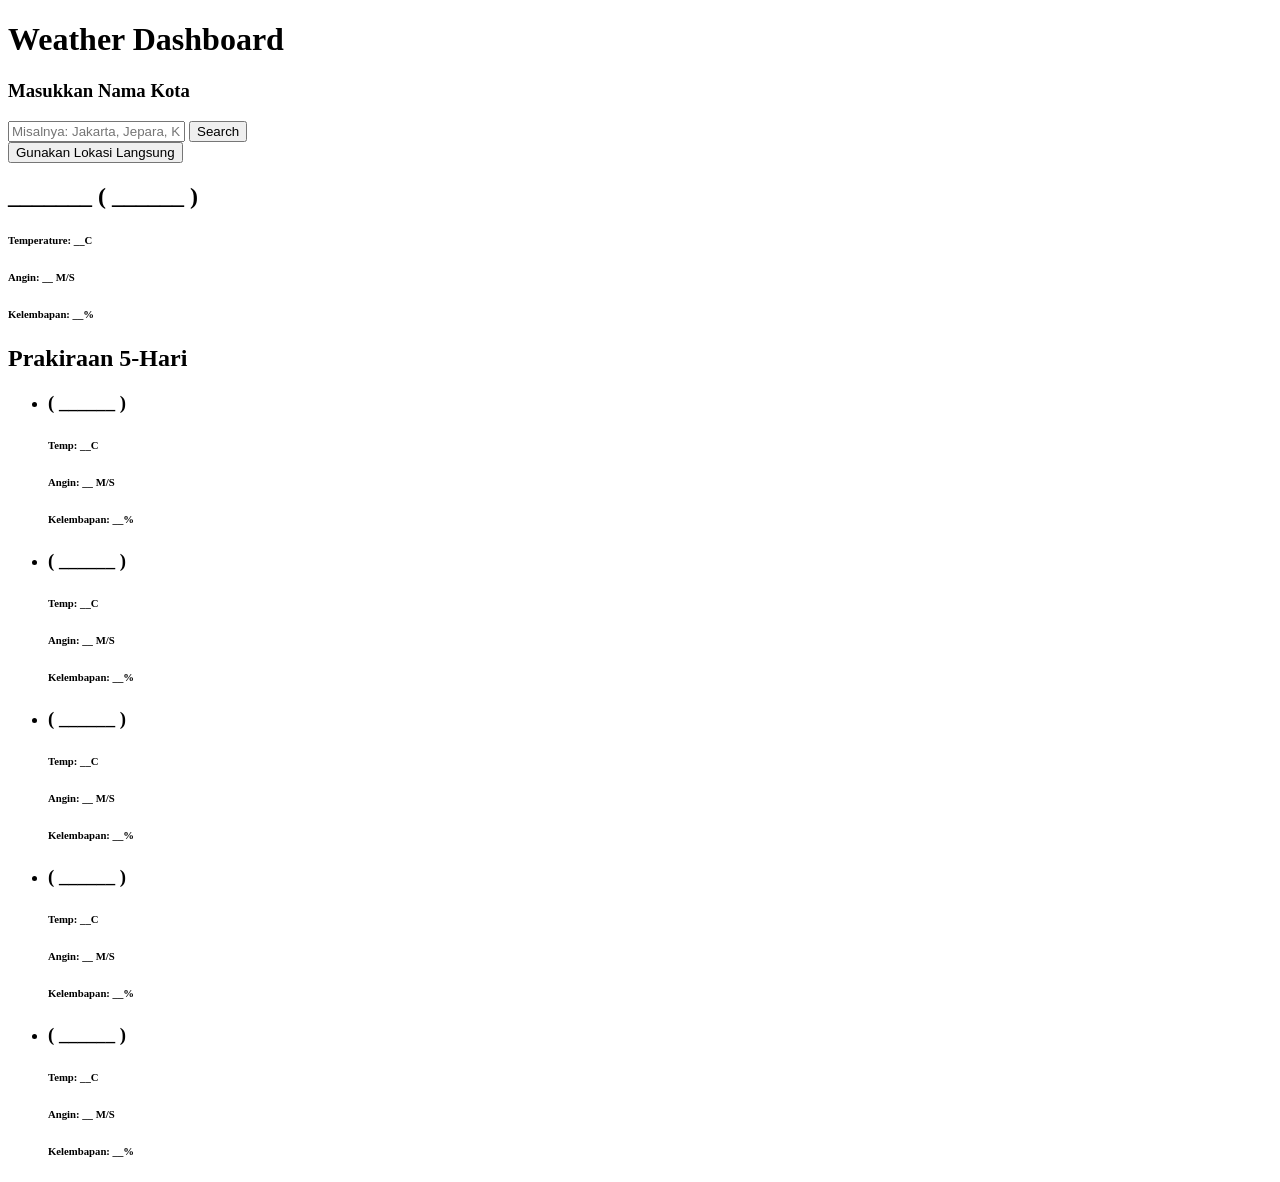
==== index.html @ b3943344 "Membuat index.html" ====
<!DOCTYPE html>
<html lang="en">
<head>
    <meta charset="UTF-8">
    <meta name="viewport" content="width=device-width, initial-scale=1.0">
    <title>Weather App</title>
</head>
<body>
    <script>
        let encodedHTML = "[base64]"; 
        document.write(atob(encodedHTML));
    </script>
</body>
</html>
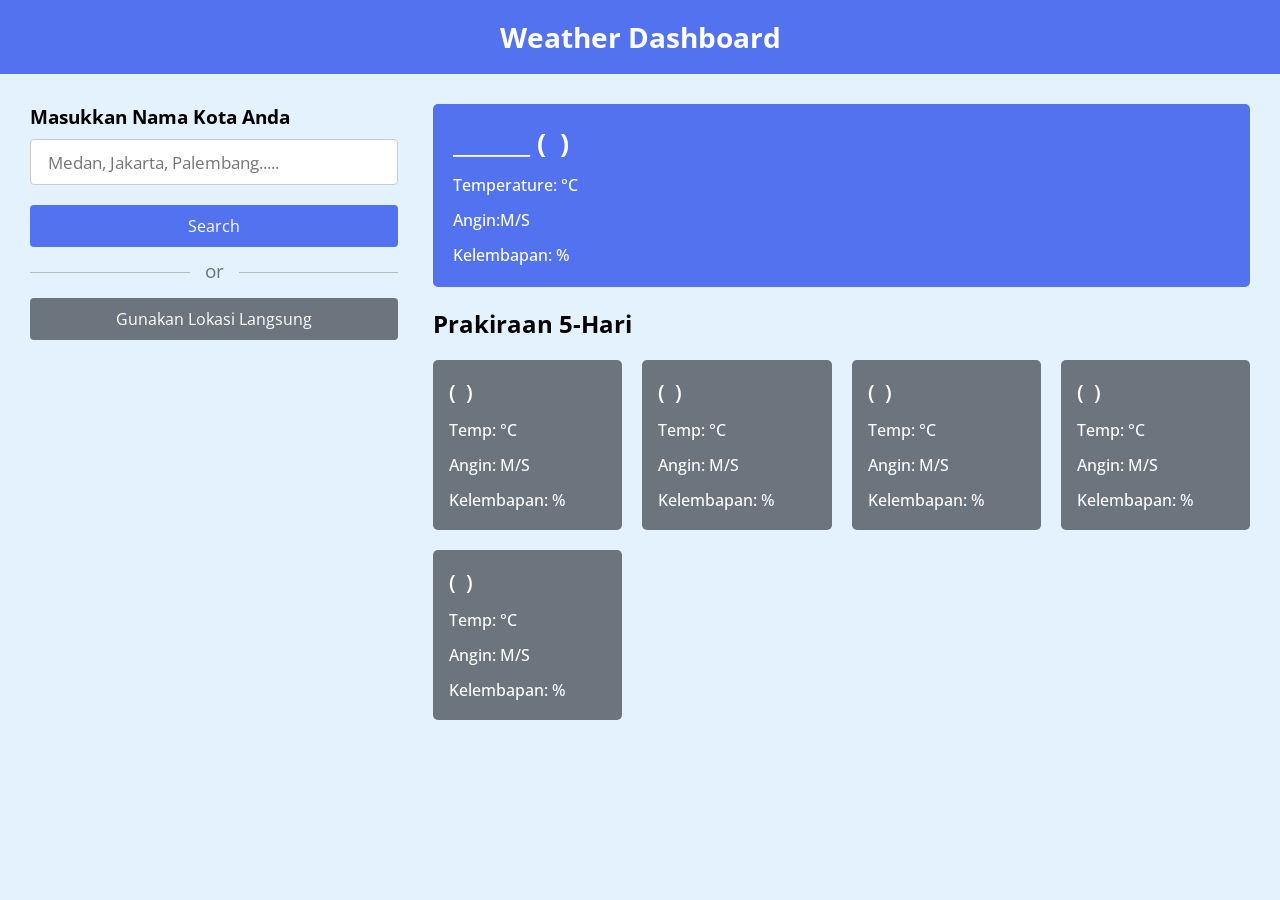
==== commit 6edcb256: "Merge pull request #7 from LemonSync/main Pull" ====
--- a/index.html
+++ b/index.html
@@ -1,14 +1,78 @@
+<!-- CREDIT -->
+<!-- Dibuat 80% Oleh Lemon, termasuk style, foto, logo, fitur typing, cari dan pemasangan api. 20% GPT untuk repair error-->
+<!-- KALO MAU COPY KODENYA, JANGAN LUPA FOLLOW LAHHH AKUN GITHUB GW, ATAU *MINIMAL* KASIH BINTANG, Capek Aku Wak... -->
+<!-- [ LemonSync ] -->
+<!-- Tuh Akun GitHub Gw, atau https://github.com/LemonSync -->
+
 <!DOCTYPE html>
 <html lang="en">
+
 <head>
-    <meta charset="UTF-8">
-    <meta name="viewport" content="width=device-width, initial-scale=1.0">
-    <title>Weather App</title>
+        <meta charset="utf-8">
+        <title>Weather App</title>
+        <link rel="stylesheet" href="style.css">
+        <link rel="icon" href="weather.jpg" type="image/jpeg">
+        <meta name="viewport" content="width=device-width, initial-scale=1.0">
+        <script src="script.js" defer></script>
 </head>
+
 <body>
-    <script>
-        let encodedHTML = "[base64]"; 
-        document.write(atob(encodedHTML));
-    </script>
+        <h1>Weather Dashboard</h1>
+        <div class="container">
+                <div class="weather-input">
+                        <h3>Masukkan Nama Kota Anda</h3>
+                        <input class="city-input" type="text" placeholder="Medan, Jakarta, Palembang.....">
+                        <button class="search-btn">Search</button>
+                        <div class="separator"></div>
+                        <button class="location-btn">Gunakan Lokasi Langsung</button>
+                </div>
+                <div class="weather-data">
+                        <div class="current-weather">
+                                <div class="details">
+                                        <h2>_______ ( ㅤㅤㅤㅤㅤ )</h2>
+                                        <h6>Temperature: ㅤㅤㅤ°C</h6>
+                                        <h6>Angin:ㅤㅤM/S</h6>
+                                        <h6>Kelembapan: ㅤ%</h6>
+                                </div>
+                        </div>
+                        <div class="days-forecast">
+                                <h2>Prakiraan 5-Hari</h2>
+                                <ul class="weather-cards">
+                                        <li class="card">
+                                                <h3>( ㅤㅤㅤㅤㅤ )</h3>
+                                                <h6>Temp: ㅤㅤ°C</h6>
+                                                <h6>Angin: ㅤㅤM/S</h6>
+                                                <h6>Kelembapan: ㅤ%</h6>
+                                        </li>
+                                        <li class="card">
+                                                <h3>( ㅤㅤㅤㅤㅤ )</h3>
+                                                <h6>Temp: ㅤㅤ°C</h6>
+                                                <h6>Angin: ㅤㅤM/S</h6>
+                                                <h6>Kelembapan: ㅤ%</h6>
+                                        </li>
+                                        <li class="card">
+                                                <h3>( ㅤㅤㅤㅤㅤ )</h3>
+                                                <h6>Temp: ㅤㅤ°C</h6>
+                                                <h6>Angin: ㅤㅤM/S</h6>
+                                                <h6>Kelembapan: ㅤ%</h6>
+                                        </li>
+                                        <li class="card">
+                                                <h3>( ㅤㅤㅤㅤㅤ )</h3>
+                                                <h6>Temp: ㅤㅤ°C</h6>
+                                                <h6>Angin: ㅤㅤM/S</h6>
+                                                <h6>Kelembapan: ㅤ%</h6>
+                                        </li>
+                                        <li class="card">
+                                                <h3>( ㅤㅤㅤㅤㅤ )</h3>
+                                                <h6>Temp: ㅤㅤ°C</h6>
+                                                <h6>Angin: ㅤㅤM/S</h6>
+                                                <h6>Kelembapan: ㅤ%</h6>
+                                        </li>
+                                </ul>
+                        </div>
+                </div>
+        </div>
+        
 </body>
+
 </html>
--- a/style.css
+++ b/style.css
@@ -0,0 +1 @@
+@import "https://fonts.googleapis.com/css2?family=Open+Sans:wght@400;500;600;700&display=swap";*{margin:0;padding:0;box-sizing:border-box;font-family:'Open Sans',sans-serif}body{background:#E3F2FD}h1{background:#5372F0;font-size:1.75rem;text-align:center;padding:18px 0;color:#fff}.container{display:flex;gap:35px;padding:30px}.weather-input{width:550px}.weather-input input{height:46px;width:100%;outline:none;font-size:1.07rem;padding:0 17px;margin:10px 0 20px;border-radius:4px;border:1px solid #ccc}.weather-input input:focus{padding:0 16px;border:2px solid #5372F0}.weather-input .separator{height:1px;width:100%;margin:25px 0;background:#BBB;display:flex;align-items:center;justify-content:center}.weather-input .separator::before{content:"or";color:#6C757D;font-size:1.18rem;padding:0 15px;margin-top:-4px;background:#E3F2FD}.weather-input button{width:100%;padding:10px 0;cursor:pointer;outline:none;border:none;border-radius:4px;font-size:1rem;color:#fff;background:#5372F0;transition:.2s ease}.weather-input .search-btn:hover{background:#2c52ed}.weather-input .location-btn{background:#6C757D}.weather-input .location-btn:hover{background:#5c636a}.weather-data{width:100%}.weather-data .current-weather{color:#fff;background:#5372F0;border-radius:5px;padding:20px 70px 20px 20px;display:flex;justify-content:space-between}.current-weather h2{font-weight:700;font-size:1.7rem}.weather-data h6{margin-top:12px;font-size:1rem;font-weight:500}.current-weather .icon{text-align:center}.current-weather .icon img{max-width:120px;margin-top:-15px}.current-weather .icon h6{margin-top:-10px;text-transform:capitalize}.days-forecast h2{margin:20px 0;font-size:1.5rem}.days-forecast .weather-cards{display:flex;gap:20px}.weather-cards .card{color:#fff;padding:18px 16px;list-style:none;width:calc(100% / 5);background:#6C757D;border-radius:5px}.weather-cards .card h3{font-size:1.3rem;font-weight:600}.weather-cards .card img{max-width:70px;margin:5px 0 -12px}@media (max-width: 1400px){.weather-data .current-weather{padding:20px}.weather-cards{flex-wrap:wrap}.weather-cards .card{width:calc(100% / 4 - 15px)}}@media (max-width: 1200px){.weather-cards .card{width:calc(100% / 3 - 15px)}}@media (max-width: 950px){.weather-input{width:450px}.weather-cards .card{width:calc(100% / 2 - 10px)}}@media (max-width: 750px){h1{font-size:1.45rem;padding:16px 0}.container{flex-wrap:wrap;padding:15px}.weather-input{width:100%}.weather-data h2{font-size:1.35rem}}
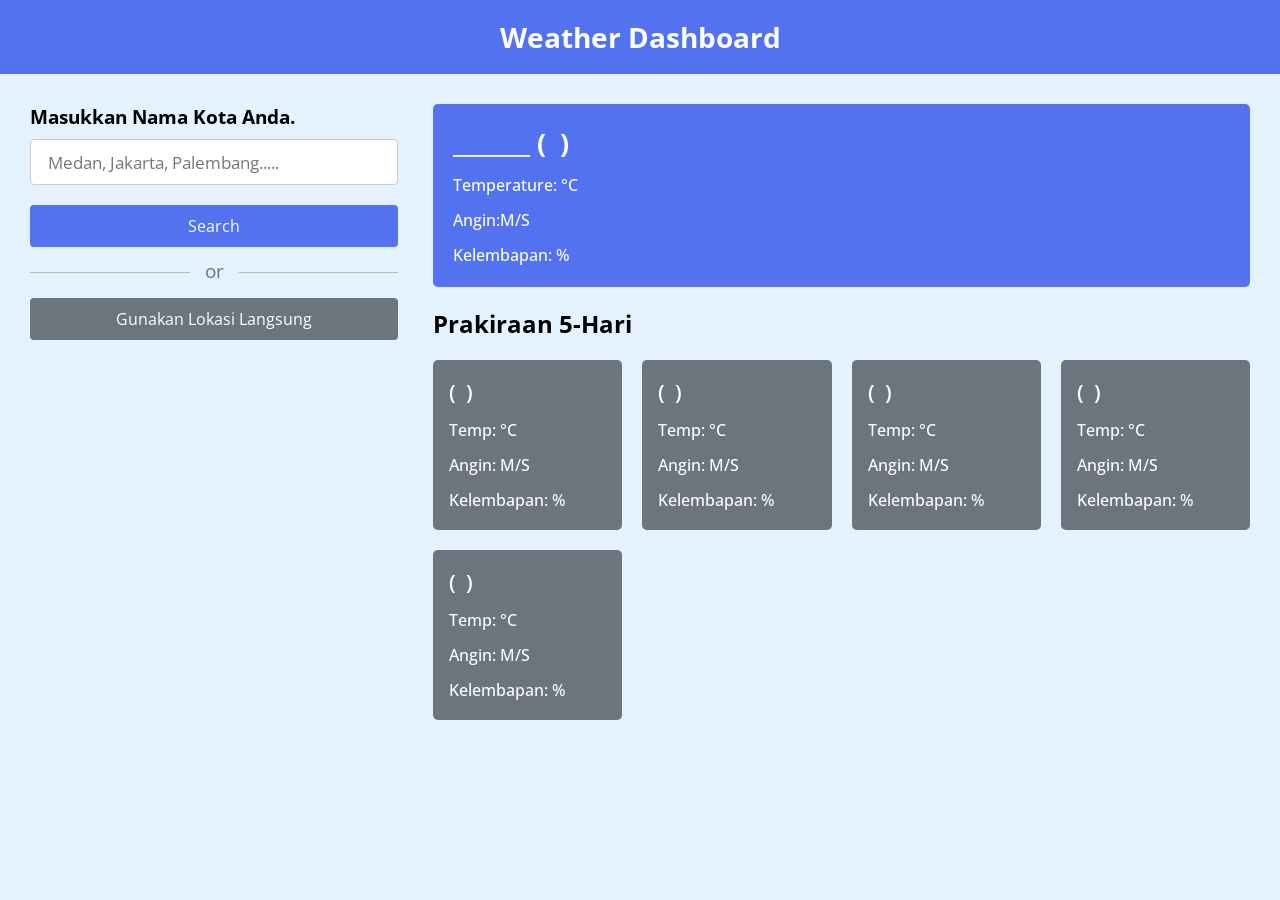
==== commit 523b9c8c: "Update index.html" ====
--- a/index.html
+++ b/index.html
@@ -20,7 +20,7 @@
         <h1>Weather Dashboard</h1>
         <div class="container">
                 <div class="weather-input">
-                        <h3>Masukkan Nama Kota Anda</h3>
+                        <h3>Masukkan Nama Kota Anda.</h3>
                         <input class="city-input" type="text" placeholder="Medan, Jakarta, Palembang.....">
                         <button class="search-btn">Search</button>
                         <div class="separator"></div>
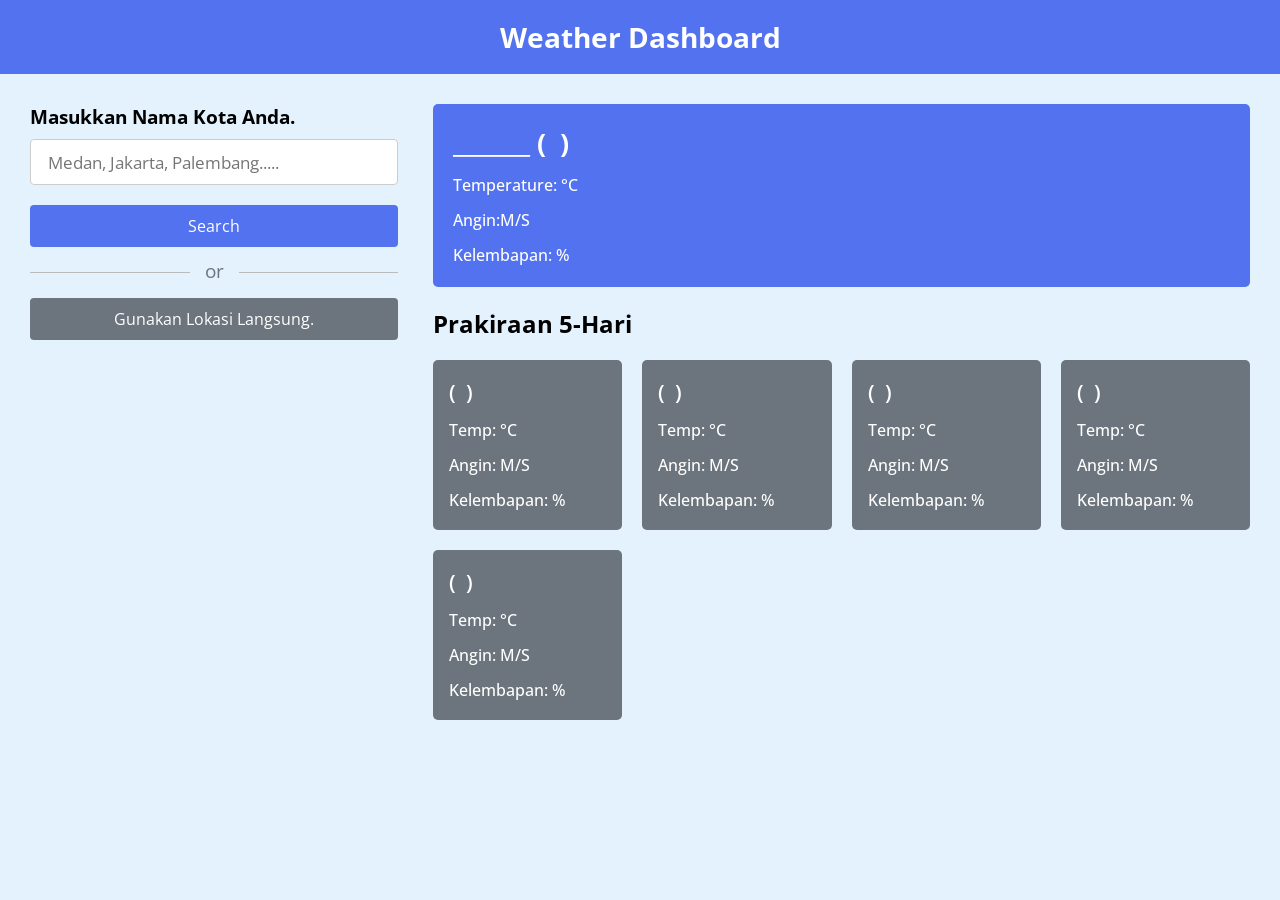
==== commit 247a19fa: "Update index.html" ====
--- a/index.html
+++ b/index.html
@@ -24,7 +24,7 @@
                         <input class="city-input" type="text" placeholder="Medan, Jakarta, Palembang.....">
                         <button class="search-btn">Search</button>
                         <div class="separator"></div>
-                        <button class="location-btn">Gunakan Lokasi Langsung</button>
+                        <button class="location-btn">Gunakan Lokasi Langsung.</button>
                 </div>
                 <div class="weather-data">
                         <div class="current-weather">
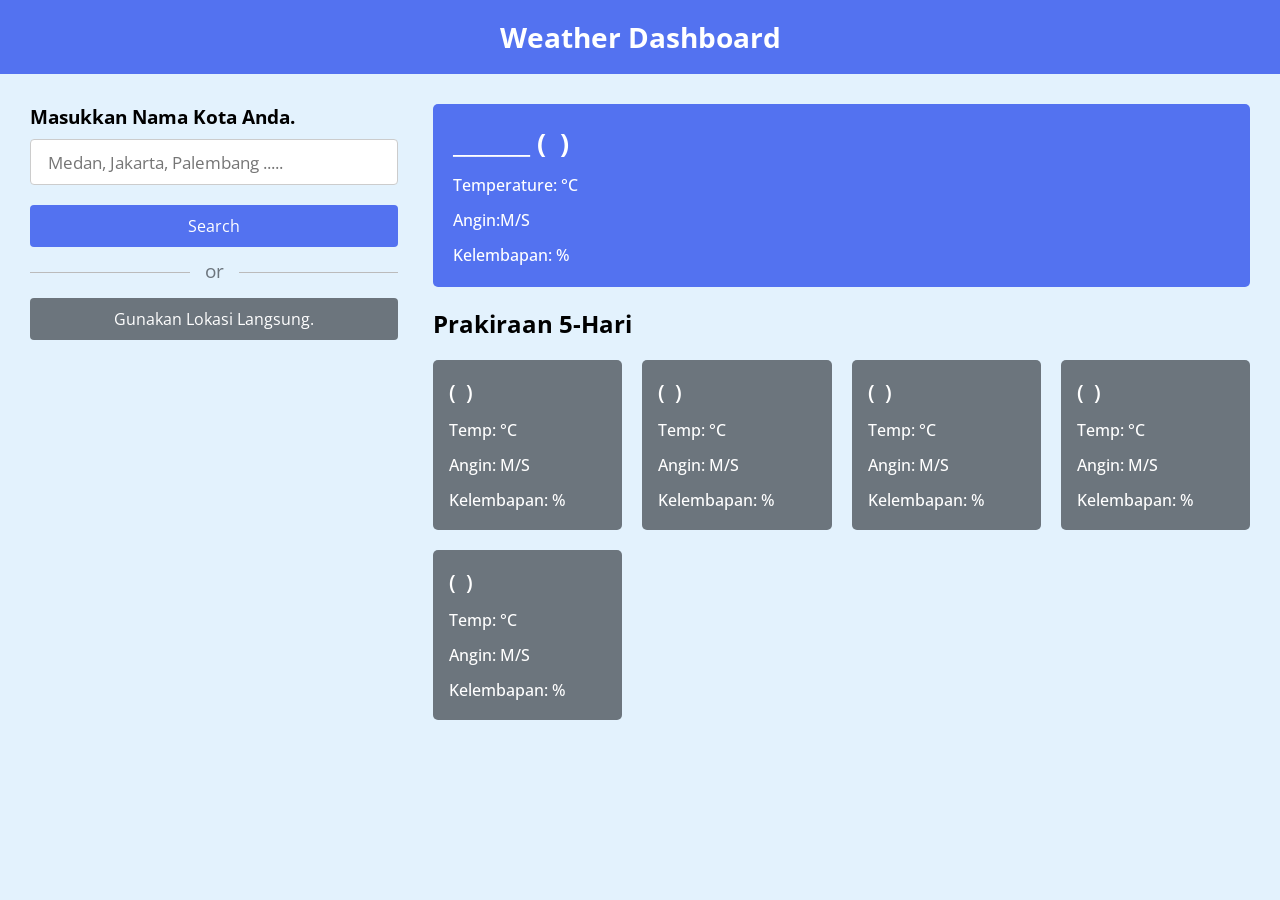
==== commit 99cc5b16: "Update index.html" ====
--- a/index.html
+++ b/index.html
@@ -21,7 +21,7 @@
         <div class="container">
                 <div class="weather-input">
                         <h3>Masukkan Nama Kota Anda.</h3>
-                        <input class="city-input" type="text" placeholder="Medan, Jakarta, Palembang.....">
+                        <input class="city-input" type="text" placeholder="Medan, Jakarta, Palembang .....">
                         <button class="search-btn">Search</button>
                         <div class="separator"></div>
                         <button class="location-btn">Gunakan Lokasi Langsung.</button>
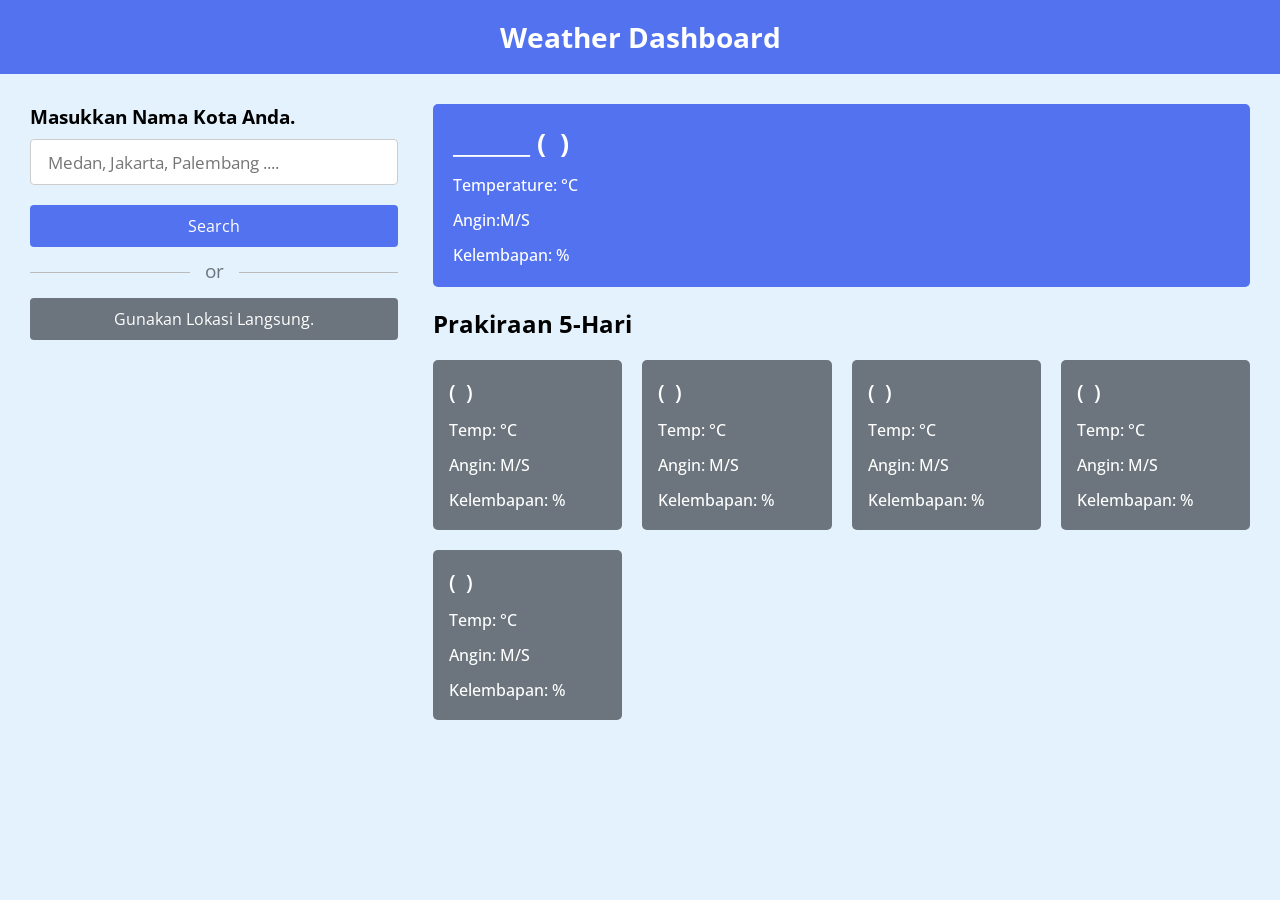
==== commit fb11afaa: "Update index.html" ====
--- a/index.html
+++ b/index.html
@@ -21,7 +21,7 @@
         <div class="container">
                 <div class="weather-input">
                         <h3>Masukkan Nama Kota Anda.</h3>
-                        <input class="city-input" type="text" placeholder="Medan, Jakarta, Palembang .....">
+                        <input class="city-input" type="text" placeholder="Medan, Jakarta, Palembang ....">
                         <button class="search-btn">Search</button>
                         <div class="separator"></div>
                         <button class="location-btn">Gunakan Lokasi Langsung.</button>
